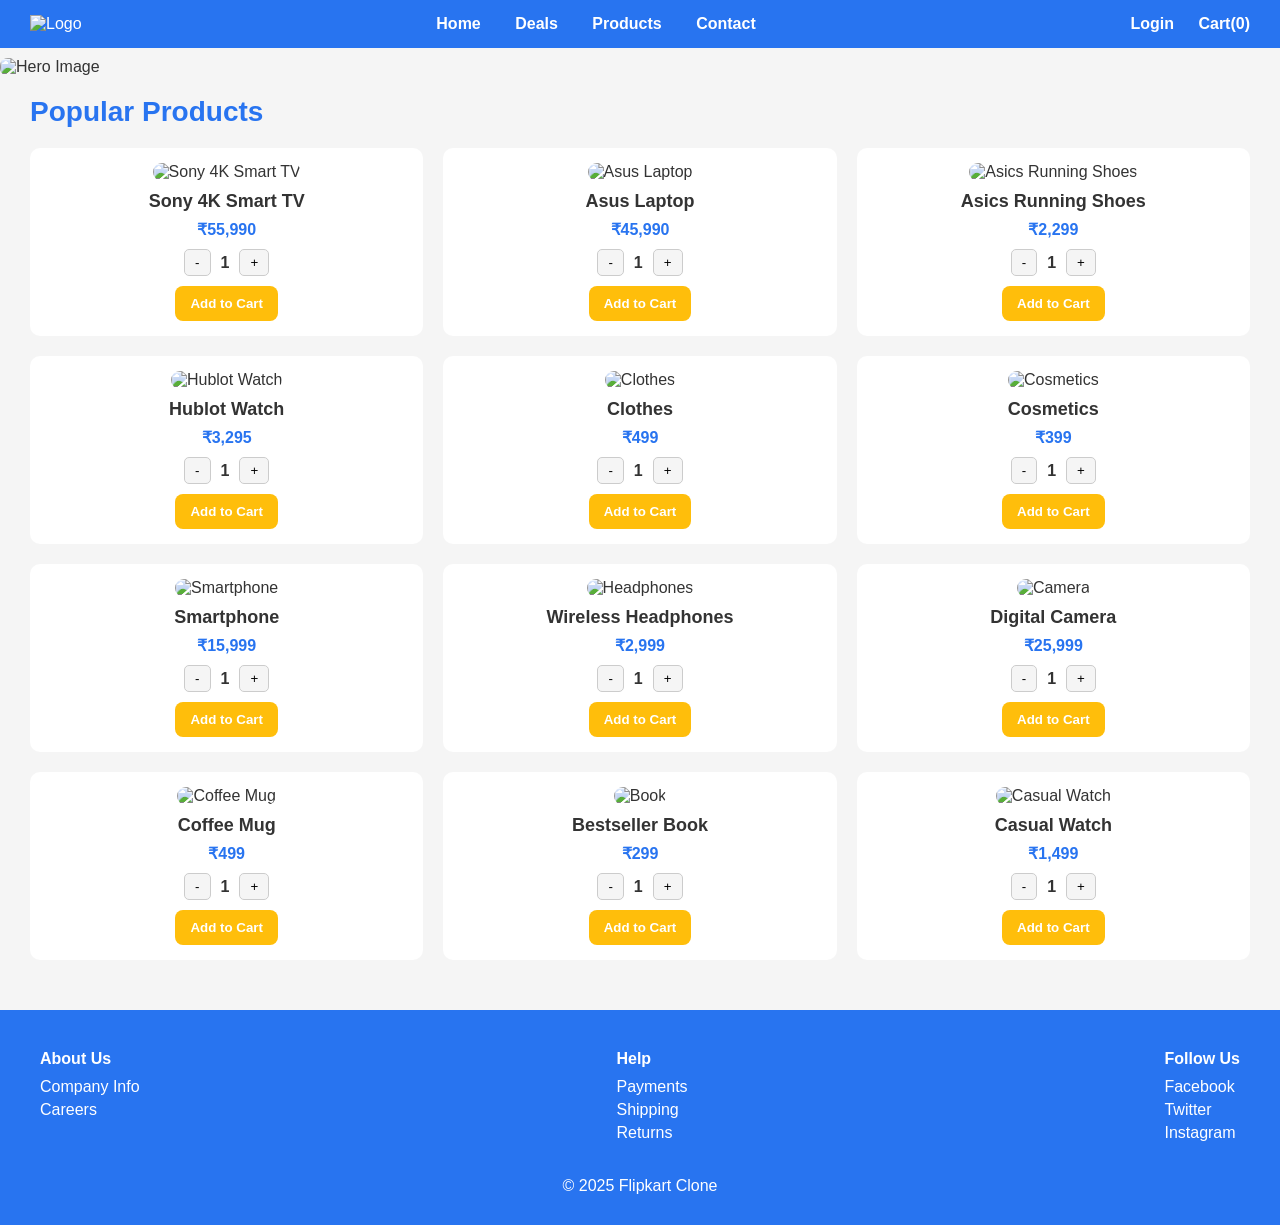
==== index.html @ 8c85a5ae "Add files via upload" ====
<!DOCTYPE html>
<html lang="en">
<head>
    <meta charset="UTF-8">
    <meta name="viewport" content="width=device-width, initial-scale=1.0">
    <title>Flipkart Clone</title>
    <link rel="stylesheet" href="style.css">
    <link rel="stylesheet" href="https://cdnjs.cloudflare.com/ajax/libs/font-awesome/6.0.0-beta3/css/all.min.css">
</head>
<body>
    <!-- Header -->
    <header>
        <div class="logo">
            <img src="/assets/logo.png" alt="Logo">
        </div>
        <nav class="nav-links">
            <a href="#">Home</a>
            <a href="#">Deals</a>
            <a href="#">Products</a>
            <a href="#">Contact</a>
        </nav>
        <div class="user-actions">
            <span class="login">Login</span>
            <span class="cart">Cart(0)</span>
        </div>
    </header>

    <!-- Hero / Banner -->
    <section class="hero">
        <img src="/assets/b1.jpg" alt="Hero Image" class="hero-image">
    </section>

    <!-- Product Listing -->
    <main class="main-content">
        <section class="product-listing">
            <h2>Popular Products</h2>
            <div class="products">
                <!-- Product 1 -->
                <div class="product-card">
                    <img src="/assets/tv.jpg" alt="Sony 4K Smart TV">
                    <h3>Sony 4K Smart TV</h3>
                    <p>₹55,990</p>
                    <div class="quantity-controls">
                        <button class="minus">-</button>
                        <span class="quantity">1</span>
                        <button class="plus">+</button>
                    </div>
                    <button class="add-to-cart">Add to Cart</button>
                </div>
                <!-- Product 2 -->
                <div class="product-card">
                    <img src="/assets/asus.jpg" alt="Asus Laptop">
                    <h3>Asus Laptop</h3>
                    <p>₹45,990</p>
                    <div class="quantity-controls">
                        <button class="minus">-</button>
                        <span class="quantity">1</span>
                        <button class="plus">+</button>
                    </div>
                    <button class="add-to-cart">Add to Cart</button>
                </div>
                <!-- Product 3 -->
                <div class="product-card">
                    <img src="/assets/shoes.jpg" alt="Asics Running Shoes">
                    <h3>Asics Running Shoes</h3>
                    <p>₹2,299</p>
                    <div class="quantity-controls">
                        <button class="minus">-</button>
                        <span class="quantity">1</span>
                        <button class="plus">+</button>
                    </div>
                    <button class="add-to-cart">Add to Cart</button>
                </div>
                <!-- Product 4 -->
                <div class="product-card">
                    <img src="/assets/h.jpg" alt="Hublot Watch">
                    <h3>Hublot Watch</h3>
                    <p>₹3,295</p>
                    <div class="quantity-controls">
                        <button class="minus">-</button>
                        <span class="quantity">1</span>
                        <button class="plus">+</button>
                    </div>
                    <button class="add-to-cart">Add to Cart</button>
                </div>
                <!-- Product 5 -->
                <div class="product-card">
                    <img src="/assets/c1.jpg" alt="Clothes">
                    <h3>Clothes</h3>
                    <p>₹499</p>
                    <div class="quantity-controls">
                        <button class="minus">-</button>
                        <span class="quantity">1</span>
                        <button class="plus">+</button>
                    </div>
                    <button class="add-to-cart">Add to Cart</button>
                </div>
                <!-- Product 6 -->
                <div class="product-card">
                    <img src="/assets/cosmetic.jpg" alt="Cosmetics">
                    <h3>Cosmetics</h3>
                    <p>₹399</p>
                    <div class="quantity-controls">
                        <button class="minus">-</button>
                        <span class="quantity">1</span>
                        <button class="plus">+</button>
                    </div>
                    <button class="add-to-cart">Add to Cart</button>
                </div>

                <!-- New Products (7-12) -->
                <div class="product-card">
                    <img src="/assets/smart-phone.jpg" alt="Smartphone">
                    <h3>Smartphone</h3>
                    <p>₹15,999</p>
                    <div class="quantity-controls">
                        <button class="minus">-</button>
                        <span class="quantity">1</span>
                        <button class="plus">+</button>
                    </div>
                    <button class="add-to-cart">Add to Cart</button>
                </div>
                <div class="product-card">
                    <img src="/assets/headphone.jpg" alt="Headphones">
                    <h3>Wireless Headphones</h3>
                    <p>₹2,999</p>
                    <div class="quantity-controls">
                        <button class="minus">-</button>
                        <span class="quantity">1</span>
                        <button class="plus">+</button>
                    </div>
                    <button class="add-to-cart">Add to Cart</button>
                </div>
                <div class="product-card">
                    <img src="/assets/camera.jpg" alt="Camera">
                    <h3>Digital Camera</h3>
                    <p>₹25,999</p>
                    <div class="quantity-controls">
                        <button class="minus">-</button>
                        <span class="quantity">1</span>
                        <button class="plus">+</button>
                    </div>
                    <button class="add-to-cart">Add to Cart</button>
                </div>
                <div class="product-card">
                    <img src="/assets/cofee-mug.jpg" alt="Coffee Mug">
                    <h3>Coffee Mug</h3>
                    <p>₹499</p>
                    <div class="quantity-controls">
                        <button class="minus">-</button>
                        <span class="quantity">1</span>
                        <button class="plus">+</button>
                    </div>
                    <button class="add-to-cart">Add to Cart</button>
                </div>
                <div class="product-card">
                    <img src="/assets/book.jpg" alt="Book">
                    <h3>Bestseller Book</h3>
                    <p>₹299</p>
                    <div class="quantity-controls">
                        <button class="minus">-</button>
                        <span class="quantity">1</span>
                        <button class="plus">+</button>
                    </div>
                    <button class="add-to-cart">Add to Cart</button>
                </div>
                <div class="product-card">
                    <img src="/assets/watch.jpg" alt="Casual Watch">
                    <h3>Casual Watch</h3>
                    <p>₹1,499</p>
                    <div class="quantity-controls">
                        <button class="minus">-</button>
                        <span class="quantity">1</span>
                        <button class="plus">+</button>
                    </div>
                    <button class="add-to-cart">Add to Cart</button>
                </div>
            </div>
        </section>
    </main>

    <!-- Cart Modal -->
    <div class="cart-modal">
        <h3>Your Cart</h3>
        <div class="cart-items"></div>
        <h4>Total: ₹<span class="total-price">0</span></h4>
        <button class="close-cart">Close Cart</button>
    </div>

    <!-- Footer -->
    <footer class="footer">
        <div class="footer-links">
            <div>
                <h4>About Us</h4>
                <a href="#">Company Info</a>
                <a href="#">Careers</a>
            </div>
            <div>
                <h4>Help</h4>
                <a href="#">Payments</a>
                <a href="#">Shipping</a>
                <a href="#">Returns</a>
            </div>
            <div>
                <h4>Follow Us</h4>
                <a href="#">Facebook</a>
                <a href="#">Twitter</a>
                <a href="#">Instagram</a>
            </div>
        </div>
        <p style="text-align:center; margin-top:20px;">&copy; 2025 Flipkart Clone</p>
    </footer>

    <!-- Login Modal -->
    <div class="login-modal">
        <div class="login-modal-content">
            <span class="close-login">&times;</span>
            <h2>Login</h2>
            <input type="text" id="username" placeholder="Username">
            <input type="password" id="password" placeholder="Password">
            <button id="login-btn">Login</button>
        </div>
    </div>

    <script src="script.js"></script>
</body>
</html>
---- style.css ----
/* General Reset */
* {
    margin: 0;
    padding: 0;
    box-sizing: border-box;
}

body {
    font-family: Arial, sans-serif;
    background-color: #f5f5f5;
    color: #333;
}

/* Header */
header {
    display: flex;
    justify-content: space-between;
    align-items: center;
    padding: 15px 30px;
    background-color: #2874f0;
    color: #fff;
    position: sticky;
    top: 0;
    z-index: 1000;
}

header .logo img {
    height: 50px;
}

header .nav-links a {
    margin: 0 15px;
    text-decoration: none;
    color: #fff;
    font-weight: bold;
    transition: color 0.3s;
}

header .nav-links a:hover {
    color: #ffbe0b;
}

header .user-actions span {
    margin-left: 20px;
    cursor: pointer;
    font-weight: bold;
}

header .user-actions span:hover {
    color: #ffbe0b;
}

/* Hero Section */
.hero {
    width: 100%;
    margin-top: 10px;
}

.hero-image {
    width: 100%;
    height: 350px;
    object-fit: cover;
    border-radius: 8px;
}

/* Product Listing */
.product-listing {
    padding: 20px 30px;
}

.product-listing h2 {
    font-size: 28px;
    margin-bottom: 20px;
    color: #2874f0;
}

.products {
    display: grid;
    grid-template-columns: repeat(3, 1fr);
    gap: 20px;
}

/* Product Card */
.product-card {
    background-color: #fff;
    border-radius: 10px;
    padding: 15px;
    text-align: center;
    transition: transform 0.3s, box-shadow 0.3s;
    position: relative;
    overflow: hidden;
}

.product-card img {
    width: 100%;
    height: 280px;
    object-fit: cover;
    border-radius: 10px;
    transition: transform 0.3s;
}

.product-card:hover {
    transform: translateY(-5px);
    box-shadow: 0 8px 20px rgba(0,0,0,0.2);
}

.product-card:hover img {
    transform: scale(1.05);
}

.product-card h3 {
    margin-top: 10px;
    font-size: 18px;
    color: #333;
}

.product-card p {
    margin: 8px 0;
    font-size: 16px;
    color: #2874f0;
    font-weight: bold;
}

.quantity-controls {
    display: flex;
    justify-content: center;
    align-items: center;
    margin: 10px 0;
    gap: 10px;
}

.quantity-controls button {
    padding: 5px 10px;
    cursor: pointer;
    border: 1px solid #ccc;
    border-radius: 5px;
    background-color: #f5f5f5;
    transition: background-color 0.3s;
}

.quantity-controls button:hover {
    background-color: #2874f0;
    color: #fff;
}

.quantity-controls span {
    font-weight: bold;
}

.add-to-cart {
    padding: 10px 15px;
    border: none;
    border-radius: 8px;
    background-color: #ffbe0b;
    color: #fff;
    cursor: pointer;
    font-weight: bold;
    transition: background-color 0.3s;
}

.add-to-cart:hover {
    background-color: #ff9900;
}

/* Cart Modal */
.cart-modal {
    position: fixed;
    bottom: 20px;
    right: 20px;
    width: 300px;
    background: #fff;
    padding: 20px;
    border-radius: 10px;
    box-shadow: 0 8px 20px rgba(0,0,0,0.3);
    display: none;
    z-index: 1001;
}

.cart-modal h3 {
    margin-bottom: 15px;
    color: #2874f0;
}

.cart-items {
    display: flex;
    flex-direction: column;
    gap: 12px;
    max-height: 300px;
    overflow-y: auto;
}

.cart-item {
    display: flex;
    align-items: center;
    gap: 10px;
    border-bottom: 1px solid #ddd;
    padding-bottom: 5px;
}

.cart-item img {
    width: 50px;
    border-radius: 5px;
}

.cart-modal button {
    margin-top: 10px;
    width: 100%;
    padding: 10px;
    background-color: #2874f0;
    color: #fff;
    border: none;
    border-radius: 8px;
    cursor: pointer;
}

.cart-modal button:hover {
    background-color: #1a5ccc;
}

/* Footer */
.footer {
    background-color: #2874f0;
    color: #fff;
    padding: 30px;
    margin-top: 30px;
}

.footer-links {
    display: flex;
    justify-content: space-between;
    flex-wrap: wrap;
}

.footer-links div {
    margin: 10px;
}

.footer-links h4 {
    margin-bottom: 10px;
}

.footer-links a {
    display: block;
    color: #fff;
    text-decoration: none;
    margin-bottom: 5px;
    transition: color 0.3s;
}

.footer-links a:hover {
    color: #ffbe0b;
}

/* Login Modal */
.login-modal {
    position: fixed;
    top: 50%;
    left: 50%;
    transform: translate(-50%, -50%);
    background-color: #fff;
    padding: 20px;
    width: 300px;
    border-radius: 10px;
    display: none;
    box-shadow: 0 8px 20px rgba(0,0,0,0.3);
    z-index: 1002;
}

.login-modal input {
    width: 100%;
    margin-bottom: 10px;
    padding: 8px;
    border-radius: 5px;
    border: 1px solid #ccc;
}

.login-modal button {
    padding: 10px;
    width: 100%;
    background-color: #ffbe0b;
    border: none;
    border-radius: 8px;
    cursor: pointer;
    font-weight: bold;
}

.login-modal button:hover {
    background-color: #ff9900;
}

/* Responsive */
@media (max-width: 1024px) {
    .products {
        grid-template-columns: repeat(2, 1fr);
    }
}

@media (max-width: 600px) {
    .products {
        grid-template-columns: 1fr;
    }

    header {
        flex-direction: column;
        align-items: flex-start;
    }

    header .nav-links {
        margin: 10px 0;
    }
}
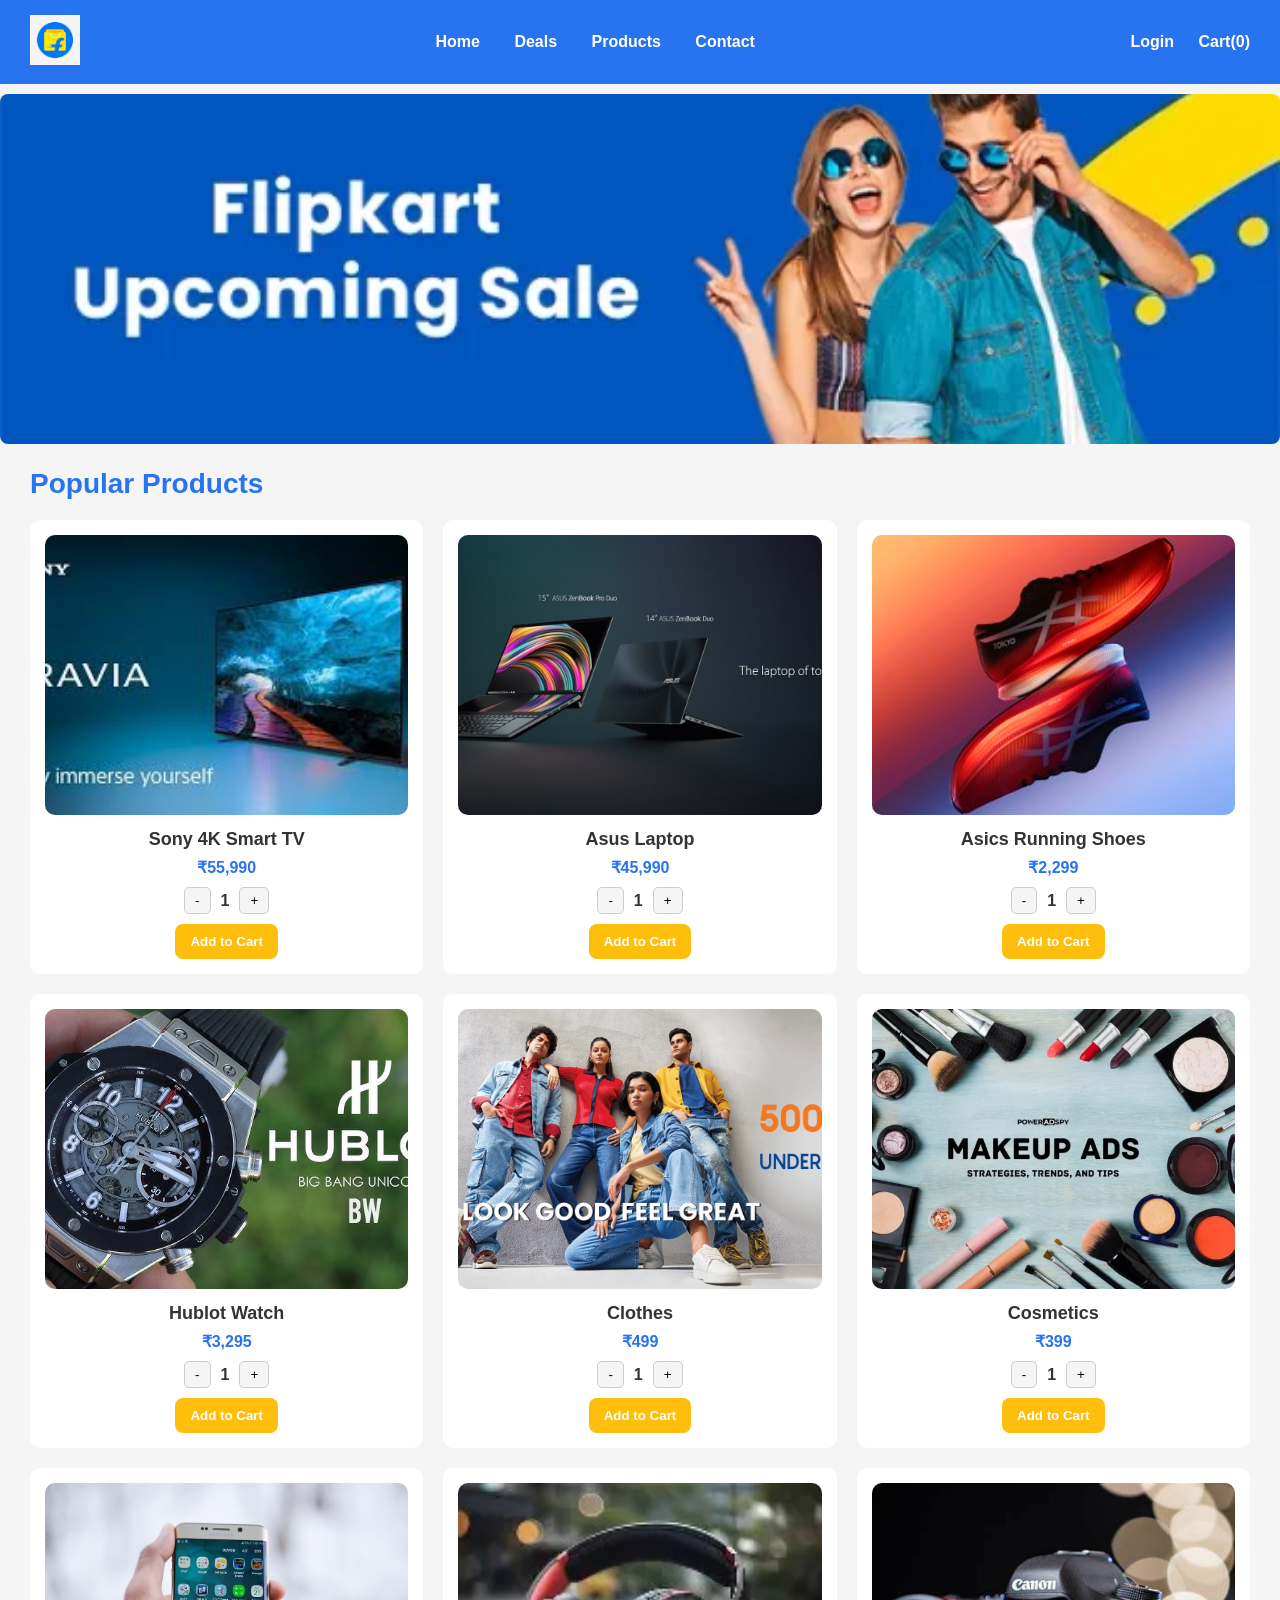
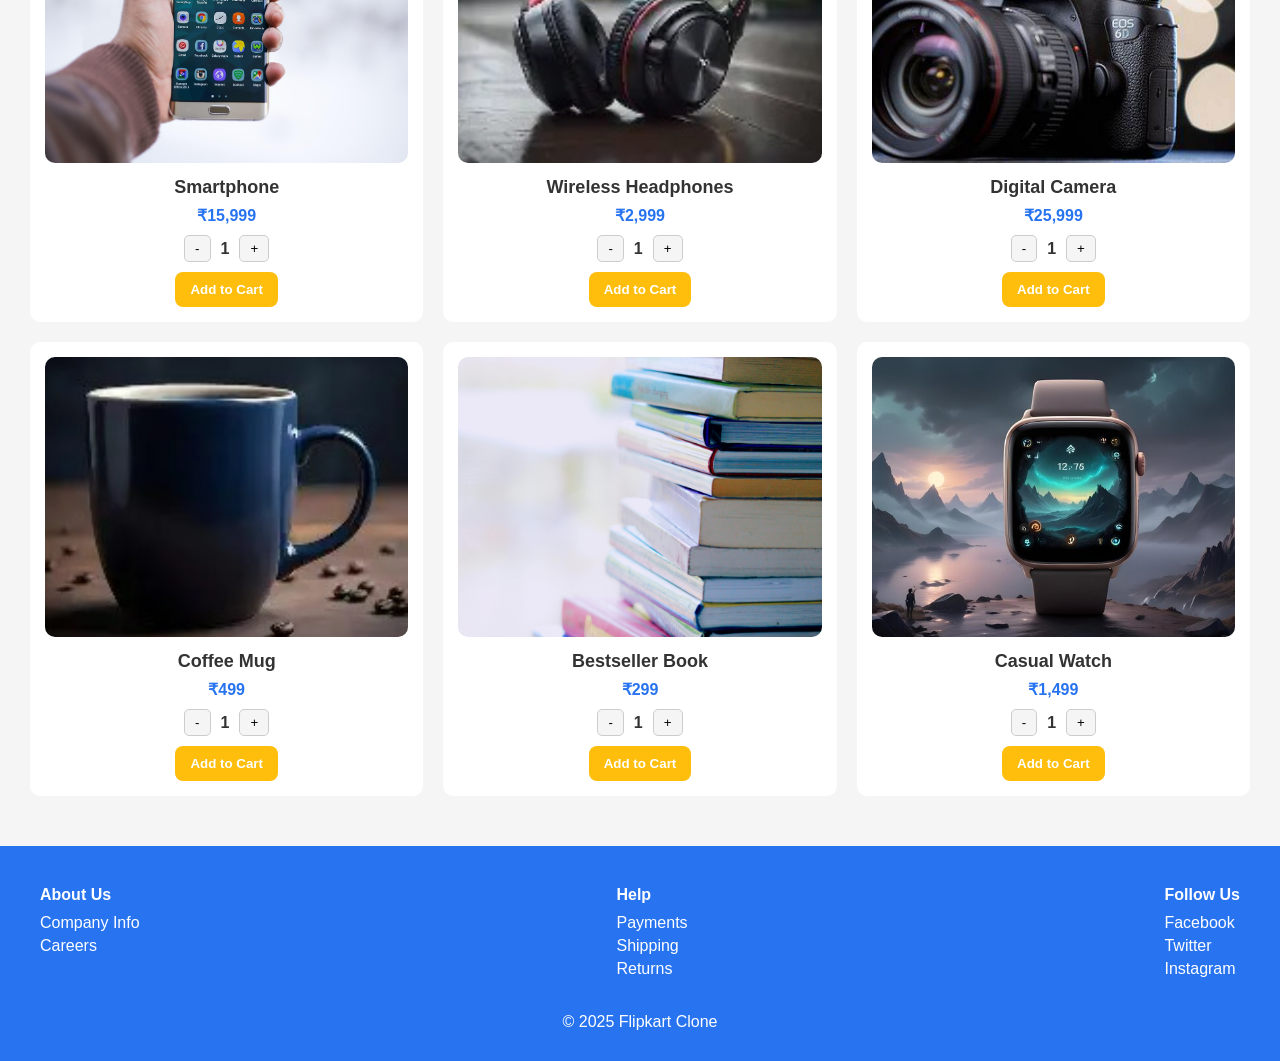
==== commit dc449a95: "Update index.html" ====
--- a/index.html
+++ b/index.html
@@ -11,7 +11,7 @@
     <!-- Header -->
     <header>
         <div class="logo">
-            <img src="/assets/logo.png" alt="Logo">
+            <img src="./assets/logo.png" alt="Logo">
         </div>
         <nav class="nav-links">
             <a href="#">Home</a>
@@ -37,7 +37,7 @@
             <div class="products">
                 <!-- Product 1 -->
                 <div class="product-card">
-                    <img src="/assets/tv.jpg" alt="Sony 4K Smart TV">
+                    <img src="./assets/tv.jpg" alt="Sony 4K Smart TV">
                     <h3>Sony 4K Smart TV</h3>
                     <p>₹55,990</p>
                     <div class="quantity-controls">
@@ -49,7 +49,7 @@
                 </div>
                 <!-- Product 2 -->
                 <div class="product-card">
-                    <img src="/assets/asus.jpg" alt="Asus Laptop">
+                    <img src="./assets/asus.jpg" alt="Asus Laptop">
                     <h3>Asus Laptop</h3>
                     <p>₹45,990</p>
                     <div class="quantity-controls">
@@ -61,7 +61,7 @@
                 </div>
                 <!-- Product 3 -->
                 <div class="product-card">
-                    <img src="/assets/shoes.jpg" alt="Asics Running Shoes">
+                    <img src="./assets/shoes.jpg" alt="Asics Running Shoes">
                     <h3>Asics Running Shoes</h3>
                     <p>₹2,299</p>
                     <div class="quantity-controls">
@@ -73,7 +73,7 @@
                 </div>
                 <!-- Product 4 -->
                 <div class="product-card">
-                    <img src="/assets/h.jpg" alt="Hublot Watch">
+                    <img src="./assets/h.jpg" alt="Hublot Watch">
                     <h3>Hublot Watch</h3>
                     <p>₹3,295</p>
                     <div class="quantity-controls">
@@ -85,7 +85,7 @@
                 </div>
                 <!-- Product 5 -->
                 <div class="product-card">
-                    <img src="/assets/c1.jpg" alt="Clothes">
+                    <img src="./assets/c1.jpg" alt="Clothes">
                     <h3>Clothes</h3>
                     <p>₹499</p>
                     <div class="quantity-controls">
@@ -97,7 +97,7 @@
                 </div>
                 <!-- Product 6 -->
                 <div class="product-card">
-                    <img src="/assets/cosmetic.jpg" alt="Cosmetics">
+                    <img src="./assets/cosmetic.jpg" alt="Cosmetics">
                     <h3>Cosmetics</h3>
                     <p>₹399</p>
                     <div class="quantity-controls">
@@ -225,3 +225,4 @@
     <script src="script.js"></script>
 </body>
 </html>
+
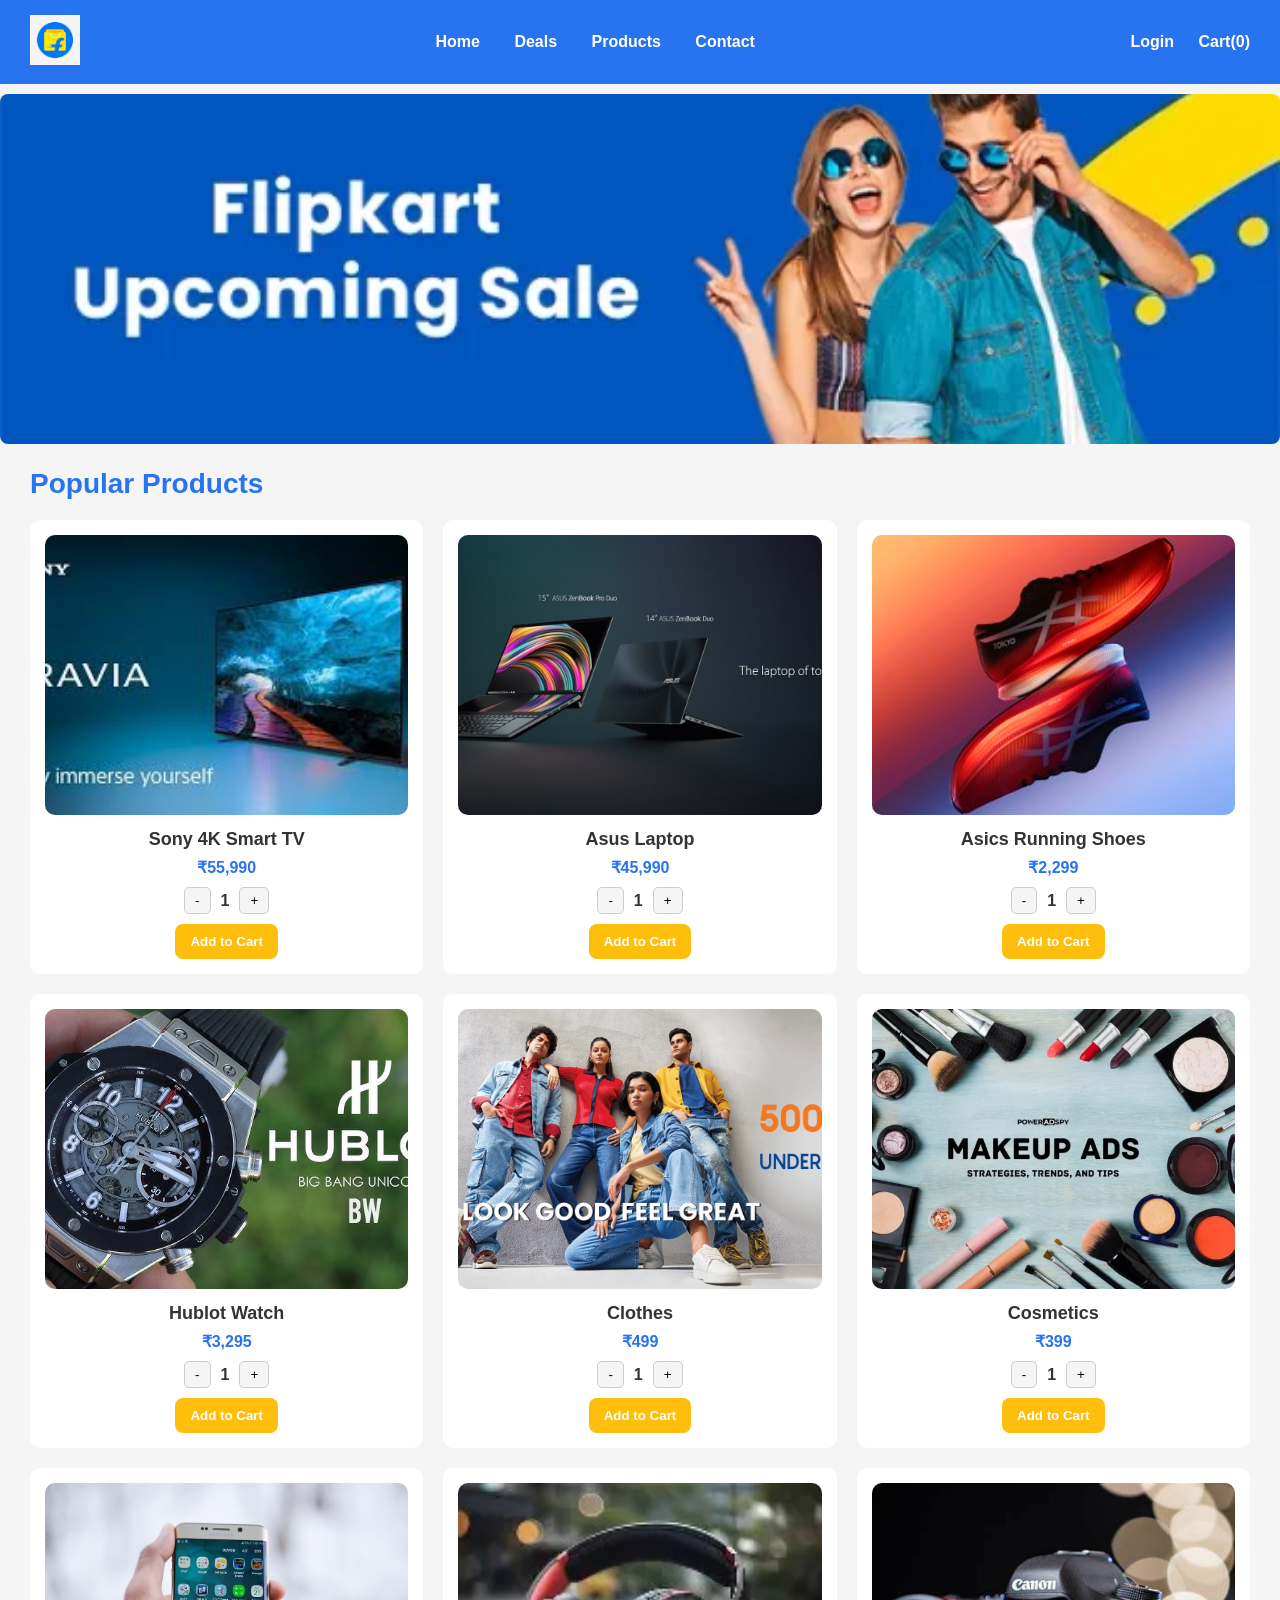
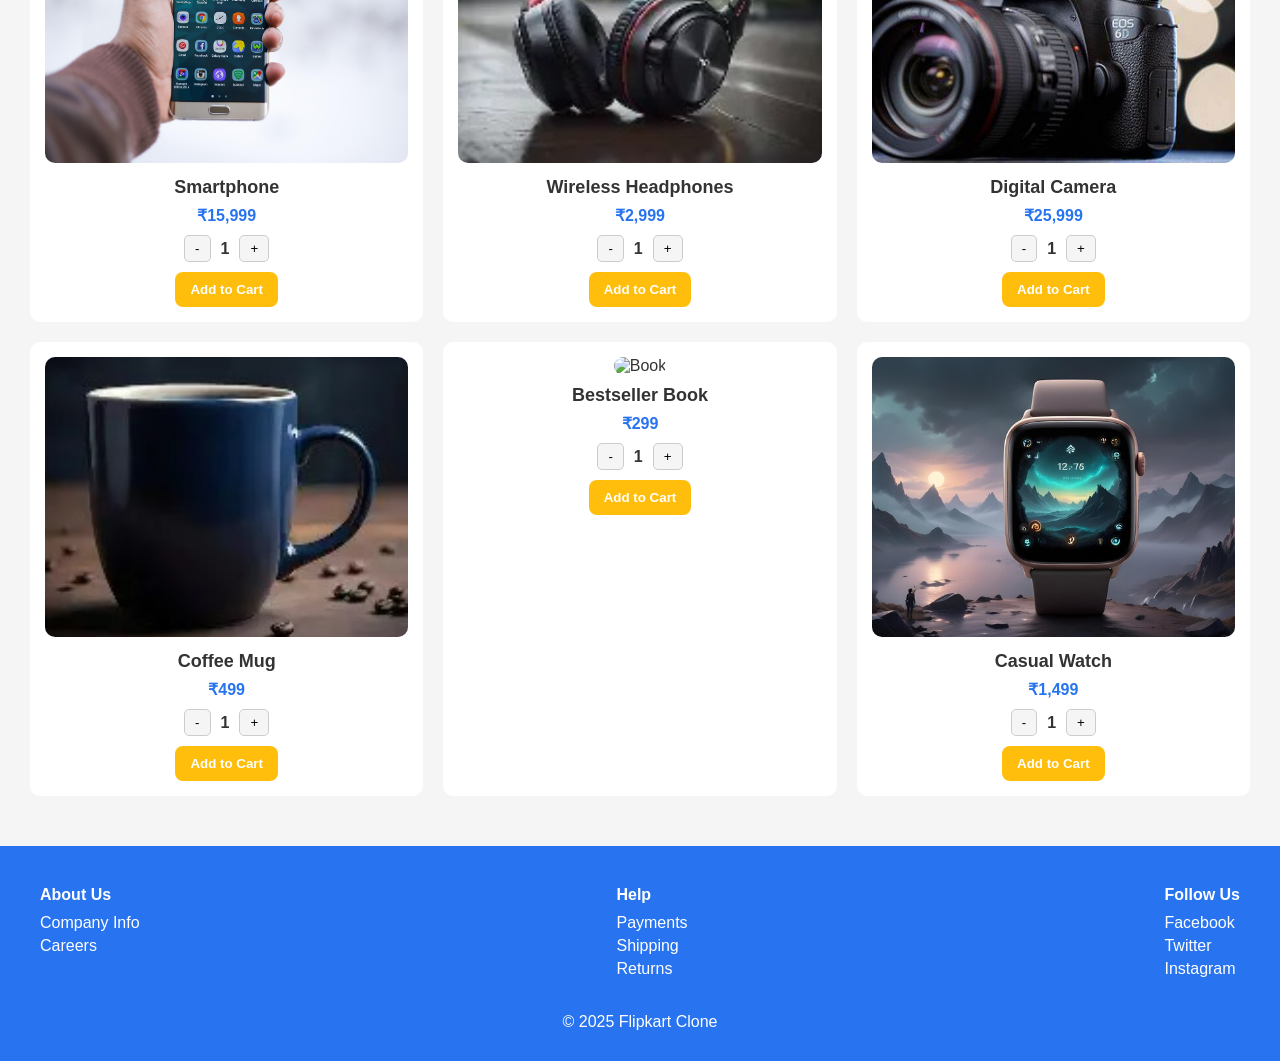
==== commit 07ea890f: "Update index.html" ====
--- a/index.html
+++ b/index.html
@@ -11,7 +11,7 @@
     <!-- Header -->
     <header>
         <div class="logo">
-            <img src="./assets/logo.png" alt="Logo">
+            <img src="assets/logo.png" alt="Logo">
         </div>
         <nav class="nav-links">
             <a href="#">Home</a>
@@ -27,7 +27,7 @@
 
     <!-- Hero / Banner -->
     <section class="hero">
-        <img src="/assets/b1.jpg" alt="Hero Image" class="hero-image">
+        <img src="assets/b1.jpg" alt="Hero Image" class="hero-image">
     </section>
 
     <!-- Product Listing -->
@@ -37,7 +37,7 @@
             <div class="products">
                 <!-- Product 1 -->
                 <div class="product-card">
-                    <img src="./assets/tv.jpg" alt="Sony 4K Smart TV">
+                    <img src="assets/tv.jpg" alt="Sony 4K Smart TV">
                     <h3>Sony 4K Smart TV</h3>
                     <p>₹55,990</p>
                     <div class="quantity-controls">
@@ -49,7 +49,7 @@
                 </div>
                 <!-- Product 2 -->
                 <div class="product-card">
-                    <img src="./assets/asus.jpg" alt="Asus Laptop">
+                    <img src="assets/asus.jpg" alt="Asus Laptop">
                     <h3>Asus Laptop</h3>
                     <p>₹45,990</p>
                     <div class="quantity-controls">
@@ -61,7 +61,7 @@
                 </div>
                 <!-- Product 3 -->
                 <div class="product-card">
-                    <img src="./assets/shoes.jpg" alt="Asics Running Shoes">
+                    <img src="assets/shoes.jpg" alt="Asics Running Shoes">
                     <h3>Asics Running Shoes</h3>
                     <p>₹2,299</p>
                     <div class="quantity-controls">
@@ -73,7 +73,7 @@
                 </div>
                 <!-- Product 4 -->
                 <div class="product-card">
-                    <img src="./assets/h.jpg" alt="Hublot Watch">
+                    <img src="assets/h.jpg" alt="Hublot Watch">
                     <h3>Hublot Watch</h3>
                     <p>₹3,295</p>
                     <div class="quantity-controls">
@@ -85,7 +85,7 @@
                 </div>
                 <!-- Product 5 -->
                 <div class="product-card">
-                    <img src="./assets/c1.jpg" alt="Clothes">
+                    <img src="assets/c1.jpg" alt="Clothes">
                     <h3>Clothes</h3>
                     <p>₹499</p>
                     <div class="quantity-controls">
@@ -97,7 +97,7 @@
                 </div>
                 <!-- Product 6 -->
                 <div class="product-card">
-                    <img src="./assets/cosmetic.jpg" alt="Cosmetics">
+                    <img src="assets/cosmetic.jpg" alt="Cosmetics">
                     <h3>Cosmetics</h3>
                     <p>₹399</p>
                     <div class="quantity-controls">
@@ -110,7 +110,7 @@
 
                 <!-- New Products (7-12) -->
                 <div class="product-card">
-                    <img src="/assets/smart-phone.jpg" alt="Smartphone">
+                    <img src="assets/smart-phone.jpg" alt="Smartphone">
                     <h3>Smartphone</h3>
                     <p>₹15,999</p>
                     <div class="quantity-controls">
@@ -121,7 +121,7 @@
                     <button class="add-to-cart">Add to Cart</button>
                 </div>
                 <div class="product-card">
-                    <img src="/assets/headphone.jpg" alt="Headphones">
+                    <img src="assets/headphone.jpg" alt="Headphones">
                     <h3>Wireless Headphones</h3>
                     <p>₹2,999</p>
                     <div class="quantity-controls">
@@ -132,7 +132,7 @@
                     <button class="add-to-cart">Add to Cart</button>
                 </div>
                 <div class="product-card">
-                    <img src="/assets/camera.jpg" alt="Camera">
+                    <img src="assets/camera.jpg" alt="Camera">
                     <h3>Digital Camera</h3>
                     <p>₹25,999</p>
                     <div class="quantity-controls">
@@ -143,7 +143,7 @@
                     <button class="add-to-cart">Add to Cart</button>
                 </div>
                 <div class="product-card">
-                    <img src="/assets/cofee-mug.jpg" alt="Coffee Mug">
+                    <img src="assets/cofee-mug.jpg" alt="Coffee Mug">
                     <h3>Coffee Mug</h3>
                     <p>₹499</p>
                     <div class="quantity-controls">
@@ -154,7 +154,7 @@
                     <button class="add-to-cart">Add to Cart</button>
                 </div>
                 <div class="product-card">
-                    <img src="/assets/book.jpg" alt="Book">
+                    <img src=".ssets/book.jpg" alt="Book">
                     <h3>Bestseller Book</h3>
                     <p>₹299</p>
                     <div class="quantity-controls">
@@ -165,7 +165,7 @@
                     <button class="add-to-cart">Add to Cart</button>
                 </div>
                 <div class="product-card">
-                    <img src="/assets/watch.jpg" alt="Casual Watch">
+                    <img src="assets/watch.jpg" alt="Casual Watch">
                     <h3>Casual Watch</h3>
                     <p>₹1,499</p>
                     <div class="quantity-controls">
@@ -226,3 +226,5 @@
 </body>
 </html>
 
+
+
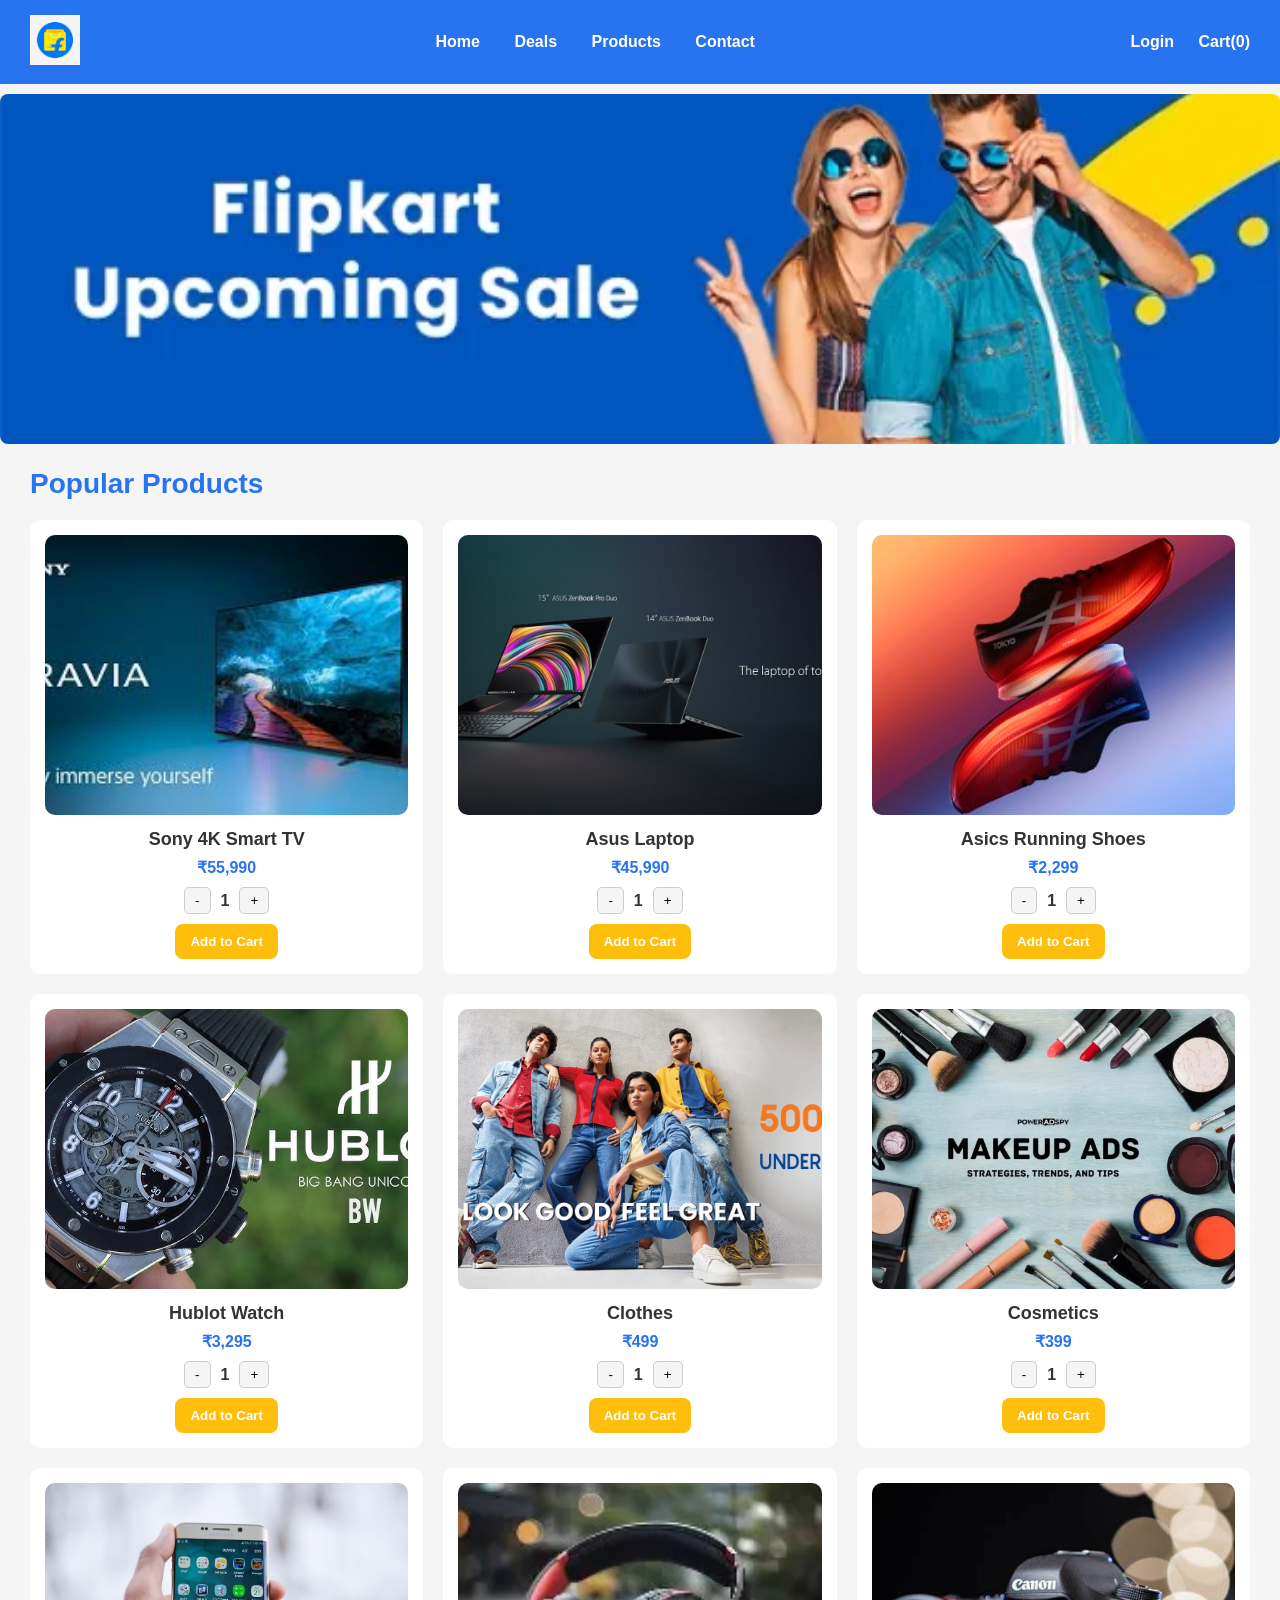
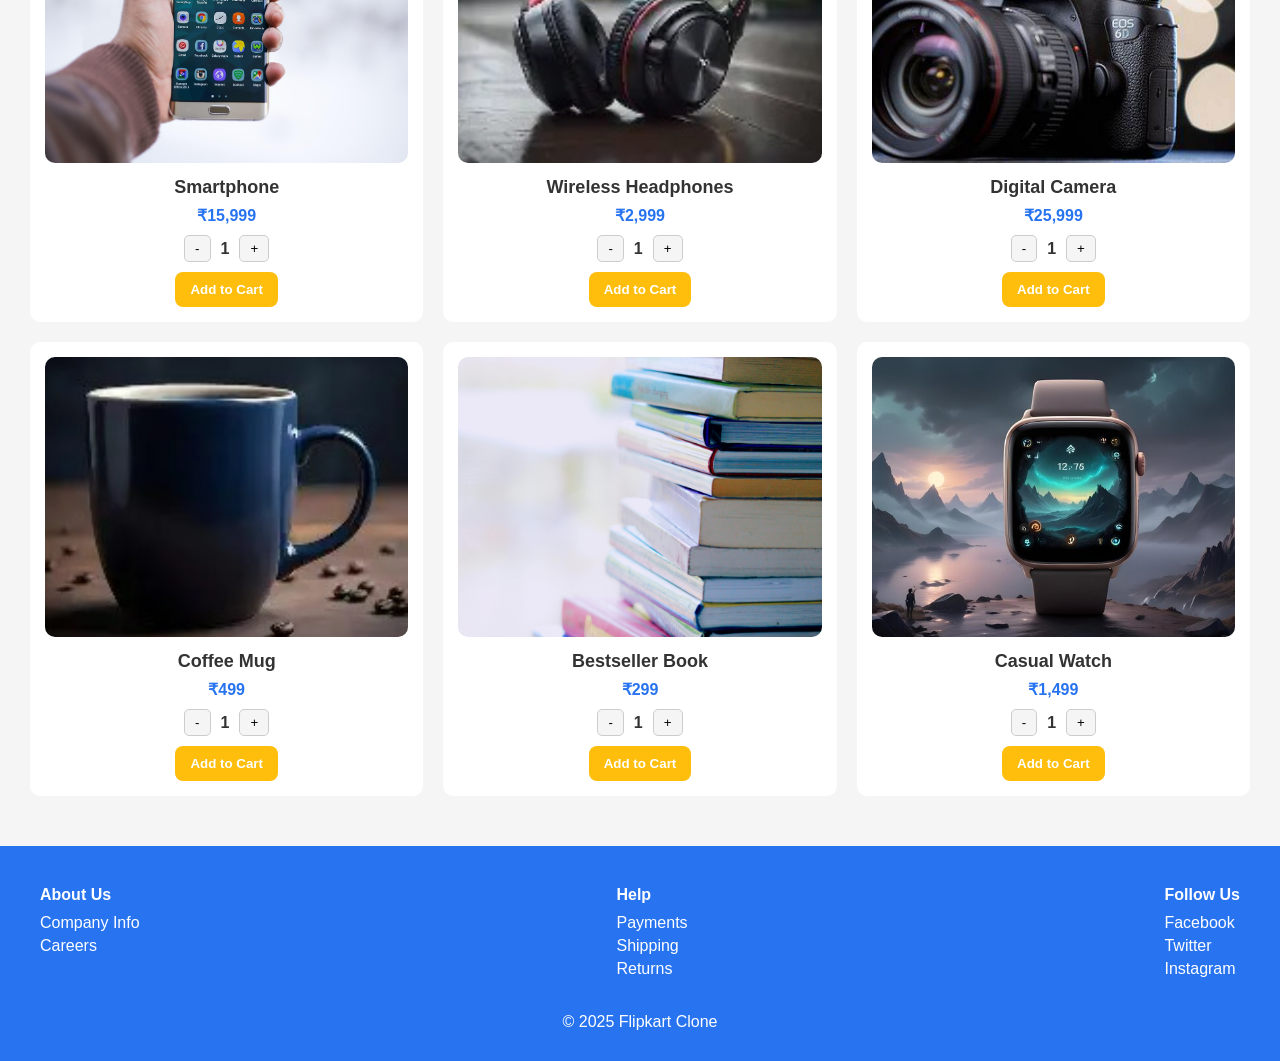
==== commit aa6ab007: "Fix HTML encoding issues in index.html" ====
--- a/index.html
+++ b/index.html
@@ -154,7 +154,7 @@
                     <button class="add-to-cart">Add to Cart</button>
                 </div>
                 <div class="product-card">
-                    <img src=".ssets/book.jpg" alt="Book">
+                    <img src="assets/book.jpg" alt="Book">
                     <h3>Bestseller Book</h3>
                     <p>₹299</p>
                     <div class="quantity-controls">
@@ -228,3 +228,4 @@
 
 
 
+
